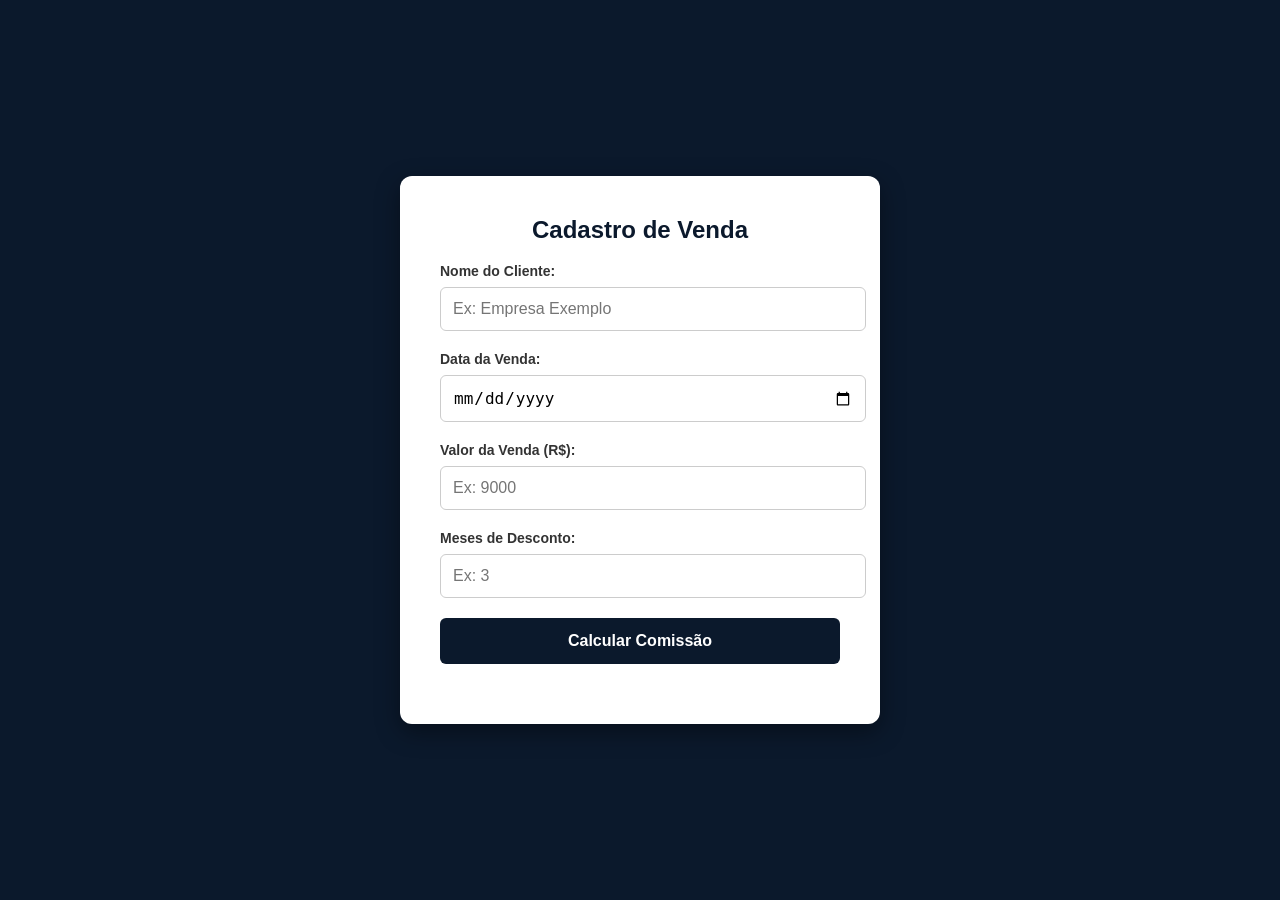
==== index.html @ 03bb49b8 "primeiro commit: estrutura base do painel de vendas" ====
<!DOCTYPE html>
<html lang="pt-BR">
<head>
    <meta charset="UTF-8">
    <meta name="viewport" content="width=device-width, initial-scale=1.0">
    <title>Painel de Vendas</title>
    <!-- Conectando a pintura e o design -->
    <link rel="stylesheet" href="style.css">
</head>
<body>
    
    <div class="painel-sistema">
        <h2>Cadastro de Venda</h2>
        
        <!-- Campo para o nome do cliente -->
        <label>Nome do Cliente:</label>
        <input type="text" id="nome-cliente" placeholder="Ex: Empresa Exemplo">

        <!-- Campo para a data da venda -->
        <label>Data da Venda:</label>
        <input type="date" id="data-venda">

        <!-- Campo para o valor financeiro -->
        <label>Valor da Venda (R$):</label>
        <input type="number" id="valor-da-venda" placeholder="Ex: 9000">

        <!-- Campo para meses de desconto -->
        <label>Meses de Desconto:</label>
        <input type="number" id="meses-desconto" placeholder="Ex: 3">
        
        <!-- O gatilho para rodar a conta -->
        <button id="botao-salvar">Calcular Comissão</button>
        
        <!-- Quadro de avisos para o resultado -->
        <p id="texto-resultado"></p>
    </div>

    <!-- Conectando o cérebro/motor matemático -->
    <script src="script.js"></script>
</body>
</html>
---- style.css ----
/* 1. CONFIGURAÇÃO GERAL DA PÁGINA */
body {
    background-color: #0b192c; /* O azul marinho escuro elegante */
    font-family: 'Segoe UI', Tahoma, Geneva, Verdana, sans-serif; /* Fonte moderna e limpa */
    display: flex; /* Essas 3 linhas centralizam tudo perfeitamente no meio da tela */
    justify-content: center;
    align-items: center;
    height: 100vh; /* Faz a tela ocupar 100% da altura do monitor */
    margin: 0;
}

/* 2. A CAIXA BRANCA PRINCIPAL (Nosso Painel) */
.painel-sistema {
    background-color: #ffffff; /* Fundo branco minimalista */
    padding: 40px; /* Espaço interno para não ficar espremido */
    border-radius: 12px; /* Deixa as bordas arredondadas (visual moderno) */
    box-shadow: 0 8px 24px rgba(0, 0, 0, 0.4); /* Uma sombra suave flutuante */
    width: 100%;
    max-width: 400px; /* Não deixa a caixa ficar larga demais em telas grandes */
}

/* 3. TÍTULOS E TEXTOS */
h2 {
    text-align: center;
    color: #0b192c; /* Título em azul escuro */
    margin-top: 0;
}

label {
    display: block; /* Coloca o texto em cima do campo de digitação */
    margin-bottom: 8px;
    font-weight: bold;
    color: #333333;
    font-size: 14px;
}

/* 4. OS CAMPOS DE DIGITAÇÃO */
input {
    width: 100%; /* Ocupa toda a largura da caixa branca */
    padding: 12px;
    margin-bottom: 20px;
    border: 1.5px solid #cccccc; /* Bordinha cinza clara */
    border-radius: 6px;
    font-size: 16px;
    outline: none; /* Tira aquela borda feia padrão do navegador */
}

/* Efeito quando para quando clicar dentro do campo para digitar */
input:focus {
    border-color: #0b192c; /* A borda fica azul marinho para destacar */
}

/* 5. OS BOTÕES */
button {
    width: 100%;
    padding: 14px;
    background-color: #0b192c; /* Fundo azul marinho */
    color: #ffffff; /* Letra branca */
    border: none;
    border-radius: 6px;
    font-size: 16px;
    font-weight: bold;
    cursor: pointer; /* Transforma o mouse numa mãozinha */
    transition: 0.3s; /* Faz a mudança de cor ao passar o mouse ser suave */
}

/* Efeito quando passar o mouse em cima do botão */
button:hover {
    background-color: #1a365d; /* Um azul um pouquinho mais claro */
}

/* 6. LINKS E TEXTOS EXTRAS (Como o link de login e o resultado) */
p {
    text-align: center;
    margin-top: 20px;
    font-size: 14px;
}

a {
    color: #0b192c;
    text-decoration: none; /* Tira o sublinhado clássico de link */
    font-weight: bold;
}

a:hover {
    text-decoration: underline; /* Coloca o sublinhado só ao passar o mouse */
}
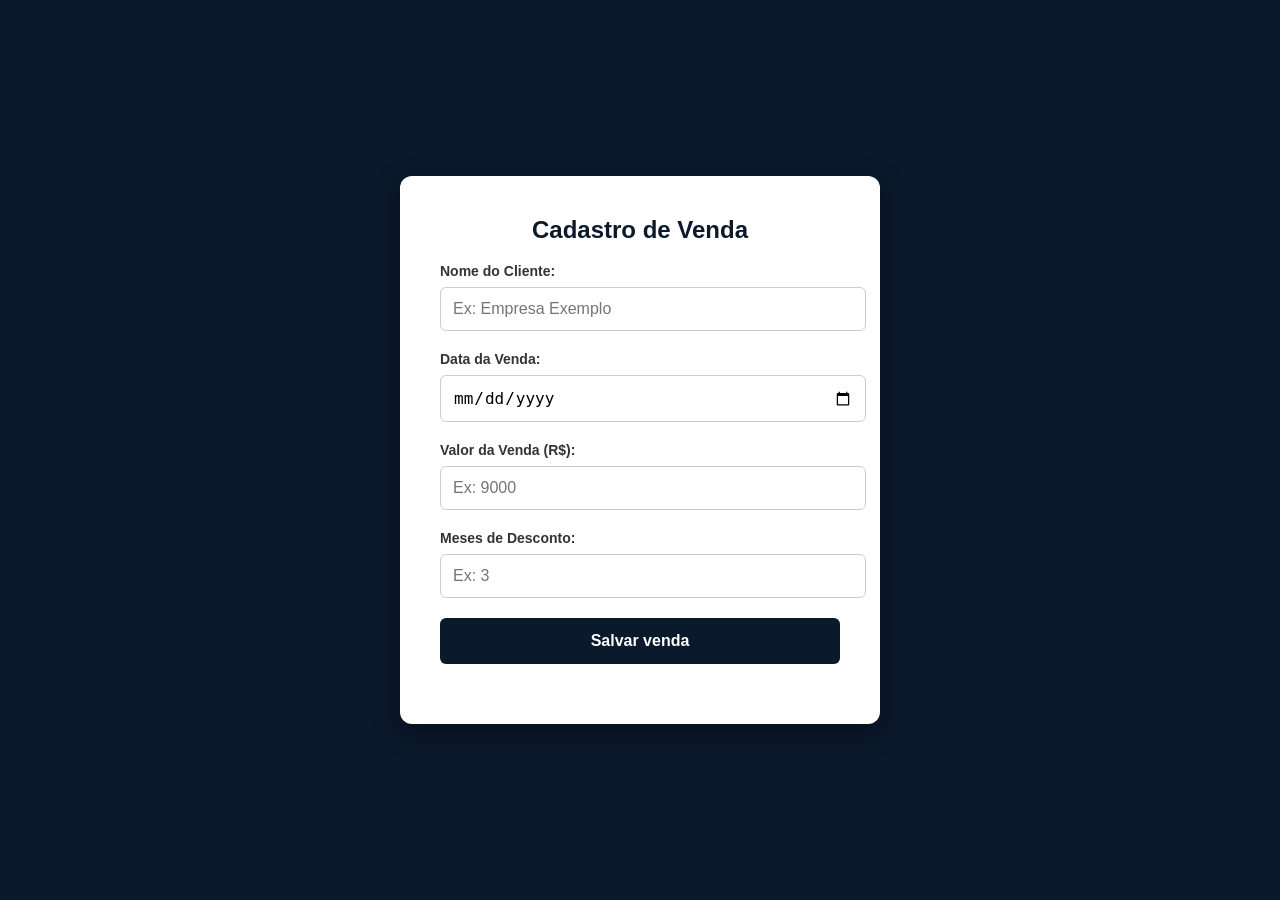
==== commit f76d196e: "cadastro de comissão" ====
--- a/index.html
+++ b/index.html
@@ -29,7 +29,7 @@
         <input type="number" id="meses-desconto" placeholder="Ex: 3">
         
         <!-- O gatilho para rodar a conta -->
-        <button id="botao-salvar">Calcular Comissão</button>
+        <button id="botao-salvar">Salvar venda</button>
         
         <!-- Quadro de avisos para o resultado -->
         <p id="texto-resultado"></p>
